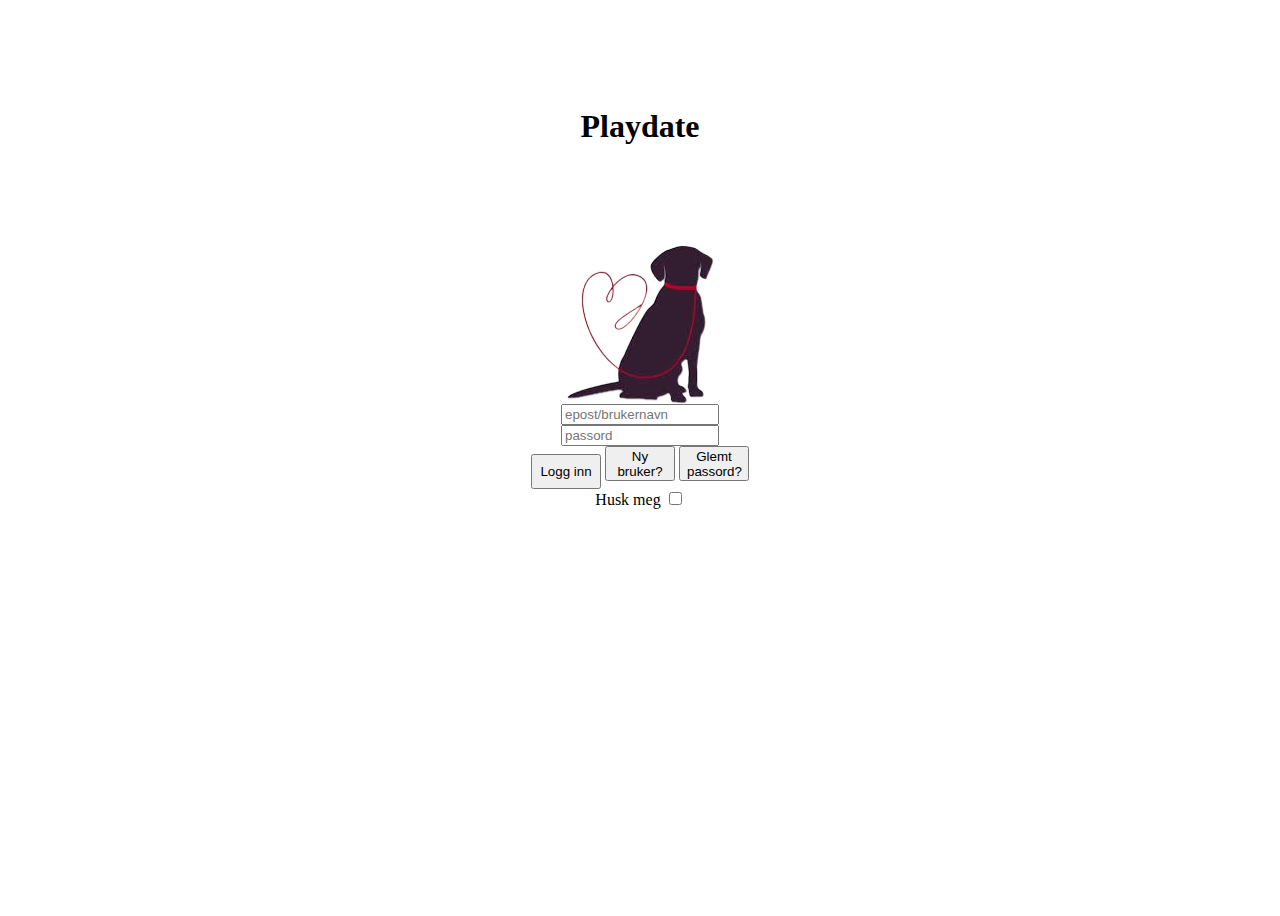
==== index.html @ 231b18ea "Onclick Funsjoner" ====
<!DOCTYPE html>
<html lang="en">

<head>
    <meta charset="UTF-8">
    <meta name="viewport" content="width=device-width, initial-scale=1.0">
    <title>Playdate</title>
</head>
<!----------------- Modell ----------------------------------------------------------------------------------------------------------------------------->
<script src="Script/module.js"></script>

<!----------------Mainpage ----------------------------------------------------------------------------------------------------------------------------->
<script src="Script/mainpage/mainPageView.js"></script>
<script src="Script/mainpage/mainPageController.js"></script>
<link rel="stylesheet" href="css/main-page.css">

<!---------------- Login ------------------------------------------------------------------------------------------------------------------------------->
<script src="Script/login/loginView.js"></script>
<script src="Script/login/loginController.js"></script>
<link rel="stylesheet" href="css/login.css">

<!--------------- Create user -------------------------------------------------------------------------------------------------------------------------->
<script src="Script/createuser/createUserView.js"></script>
<script src="Script/createuser/createUserController.js"></script>
<link rel="stylesheet" href="css/create-user.css">

<!--------------- Create pet --------------------------------------------------------------------------------------------------------------------------->
<script src="Script/createpet/createPetView.js"></script>
<script src="Script/createpet/createPetController.js"></script>
<link rel="stylesheet" href="css/create-pet.css">

<!--------------- Edit user ---------------------------------------------------------------------------------------------------------------------------->
<script src="Script/edituser/editUserView.js"></script>
<script src="Script/edituser/editUserController.js"></script>
<link rel="stylesheet" href="css/edit-user.css">

<!--------------- Chat page ---------------------------------------------------------------------------------------------------------------------------->
<script src="Script/chat/chatView.js"></script>
<link rel="stylesheet" href="css/chatpage.css">

<!--------------- Feedback page ------------------------------------------------------------------------------------------------------------------------->
<script src="Script/feedback/feedbackView.js"></script>
<script src="Script/feedback/feedbackController.js"></script>
<link rel="stylesheet" href="fontawesome/css/all.css">
<link rel="stylesheet" href="/css/feedback-page.css">

<!------------- Forgot Password page -------------------------------------------------------------------------------------------------------------------->
<script src="Script/forgottenpassword/forgotPasswordView.js"></script>
<script src="Script/forgottenpassword/forgotPasswordController.js"></script>
<link rel="stylesheet" href="css/forgot-password.css">

<body>
    <div id="app"></div>
</body>
<script>
    updateViewLogin();
    function updateView(pageFunction) {
        console.log(pageFunction);
        eval(pageFunction + '()');
    };
</script>

</html>
---- css/main-page.css ----
#page {
    display: grid;
    width: 100%;
    height: 100%;
    grid-template-areas: 
        "head head"
        "nav main"
        "nav main"
        ;
    grid-template-rows: 100px 1fr 30px;
    grid-template-columns: 150px 1fr;
}

#page > header {
    grid-area: head;
    display: flex;
    justify-content: space-between;
    background-color: white;
    border-bottom: solid 1px black;
}

/* User profile styles */
#user-profile {
    display: flex;
    align-items: center;
    cursor: pointer;
}

.user-profile-dropdown {
    display: none;
    position: absolute;
    background-color: darkgrey;
    color: white;
    padding: 10px;
    right: 5px;
    width: 150px;
    text-decoration: none;
}

.user-profile-dropdown div {
    margin-bottom: 10px;
    cursor: pointer;
}

/* Settings dropdown */
.settings-dropdown {
    display: none;
    padding-left: 20px;
    margin-top: 10px;
    color: black;
}

.show-hide-dropdown {
    display: block;
}

#user-profile-dropdown a {
    color: white;
    text-decoration: none;
}

#settings-dropdown a {
    color: black;
    text-decoration: none;
}



#page > nav {
    grid-area: nav;
    height: 100%;
    background-color: whitesmoke;
}
#page > main {
    grid: main;
    height: 100%;
    background-color: white;
}
#petcategories {
    height: 170px;
    display: flex;
    justify-content: center;
    border-bottom: solid 1px black;
    border-right: solid 1px black;
    border-left: solid 1px black;
    font-size: xx-large;
    cursor: pointer;
}
#main-Logo {
    height: 100px;
}
#users{
    display: grid;
    grid-template-columns: 550px 550px 550px;
}
#fakeusers {
    height: 450px;
    width: 350px;
    margin: 4%;
    display: flex;
    flex-direction: column;
    align-items: center;
    border-radius: 2%;
    box-shadow: 1px -1px 40px 5px rgba(0,0,0,0.13);
    -webkit-box-shadow: 1px -1px 40px 5px rgba(0,0,0,0.13);
    -moz-box-shadow: 1px -1px 40px 5px rgba(0,0,0,0.13);
    background-color: whitesmoke;
    font-size: large;
    margin-left: 20%;
    margin-top: 15%;
}
#profile-picture {
    height: 100px;
}
#petprofile-picture {
    height: 200px;
    margin: 3%;
    border-radius: 5%;
}
#owner-profilepicture {
    height: 75px;
    width: 75px;
    border-radius: 50%;
}
#owner{
    position: relative;
    left: -130px;
    top: -16px;
}
#chatbutton {
    position: relative;
    top: -70px;
}
hr {
    width: 200px;
}
#users a {
    text-decoration: none;
    color: black;
}
---- css/login.css ----
#loginBody {
    display: flex;
    height: 100vh;
    justify-content: center;
}

.create-pet-frame {
    box-shadow: 1px -1px 40px 5px rgba(0, 0, 0, 0.33);
    -webkit-box-shadow: 1px -1px 40px 5px rgba(0, 0, 0, 0.33);
    -moz-box-shadow: 1px -1px 40px 5px rgba(0, 0, 0, 0.33);
    padding: 20px 20px 30px 20px;
    margin-top: 100px;
    width: 700px;
    display: flex;
    flex-direction: column;
    align-items: center;
    border-radius: 1%;
}

#loginPage {
    display: flex;
    align-items: center;
    justify-content: center;
    flex-direction: column;
    width: 300px;
    height: 500px;
}
#heading {
    text-align: center;
    justify-content: center;
    height: 100px;
    width: 500px;
    margin: 100px;
}
#inputDiv {
    width: 200;
    height: 35px;
}
#button {
    width: 70px;
    height: 35px;

}
#buttons {
position: relative;
}
---- css/create-user.css ----
#createUserBody{
    display: flex;
    justify-content: center;
    
}
#backbox {
    margin-top: 2%;
    border-radius: 2%;
    height: 850px;
    width: 600px;
    display: flex;
    flex-direction: column;
    align-items: center;
    box-shadow: 1px -1px 40px 5px rgba(0,0,0,0.33);
    -webkit-box-shadow: 1px -1px 40px 5px rgba(0,0,0,0.33);
    -moz-box-shadow: 1px -1px 40px 5px rgba(0,0,0,0.33);
    background-color: whitesmoke;
}
#profilepic {
    height: 250px;
    margin: 1%;
}
#userData {
    display: flex;
    flex-direction: column;
    align-items: center;
    margin: 5px;
}


input[type="text"], input [type="date"], input[type="password"]{
    height: 20px;
    width: 200px;
    
}
#logo {
    height: 100px;
    width: 100px;
}
hr {
    width: 250px;
    color: black;
}
.Topline {
    display: flex;
    flex-direction: row;
}
#backbutton {
    height: 20px;
    
}
a {
    color: inherit;
    text-decoration: none;
    cursor: pointer;
}
button {
    cursor: pointer;
}
---- css/create-pet.css ----
#create-pet-background {
    height: 100vh;
    display: flex;
    justify-content: center;
    align-items: center;
}

.create-pet-frame {
    box-shadow: 1px -1px 40px 5px rgba(0, 0, 0, 0.33);
    -webkit-box-shadow: 1px -1px 40px 5px rgba(0, 0, 0, 0.33);
    -moz-box-shadow: 1px -1px 40px 5px rgba(0, 0, 0, 0.33);
    padding: 20px 20px 30px 20px;
    margin-top: -20px;
    width: 700px;
    display: flex;
    flex-direction: column;
    align-items: center;
    border-radius: 1%;
}

.upload-image-btn {
    height: 35px;
    cursor: pointer;
}

.pet-input {
    width: 200px;
    border: none;
    margin-top: 10px;
}

.pet-input:focus {
    outline: none;
}

hr {
    width: 200px;
}

/* create-pet-bottom-box styles */
.create-pet-bottom-box {
    display: flex;
    justify-content: space-between;
    align-items: flex-end;
    width: 100%;
}


.pet-button {
    height: 35px;
    cursor: pointer;
}

.main-page-link {
    text-decoration: none;
    color: black;
}

.pet-logo {
    height: 100px;
    width: 100px;
    text-align: end;
}
---- css/edit-user.css ----
#editpage {
    height: 650px;
    width: 800px;
    border-radius: 0.5%;
    display: flex;
    flex-direction: row;
    justify-content: center;
    box-shadow: 1px -1px 40px 5px rgba(0,0,0,0.13);
    -webkit-box-shadow: 1px -1px 40px 5px rgba(0,0,0,0.13);
    -moz-box-shadow: 1px -1px 40px 5px rgba(0,0,0,0.13);
}
#user {
    display: flex;
    align-items: center;
    flex-direction: column;
    height: 600px;
    width: 600px;

}
#pet {
    display: flex;
    align-items: center;
    flex-direction: column;
    height: 600px;
    width: 600px;
}
#userpic {
    height: 300px;
    width: 300px;
    border-radius: 2%;
    position: relative;
   
}
#petpic {
    height: 300px;
    width: 250px;
    border-radius: 2%;  
    position: relative; 
    
}

#backbutton {
    display: flex;
    justify-content: center;
    margin-top: 2%;
}
#editbuttons{
    display: flex;
    justify-content: center;
    margin-top: 2%;
}
input[type="text"], input[type="number"]{
    height: 15px;
    width: 150px;
}

#changeimg {
 margin-bottom: 5%;
}
#changepetimg{
    margin-bottom: 5%;
}
#edituser {
    display: flex;
    flex-direction: column;
    font-size: x-large;
}
#editpet {
    display: flex;
    flex-direction: column;
    font-size: x-large;
}
a {
    text-decoration: none;
    color: black;
}
#userinput {
    height: 500px;
}
hr {
    width: 175px;
}
#mainline {
    width: 300px;
}
#savechanges {
    margin-right: 1500px;
}
#addanimal {
    margin-left: 10px;
}
#box {
    display: flex;
    justify-content: center;
}
---- css/chatpage.css ----
#sendMessage {
    position: fixed;
    bottom: 0;
    left: 0;
    width: 100%;
    /* Additional styles for your sendMessage div go here */
    text-align: center; /* Center align the content horizontally */
    margin: 20px; /* Add some margin for spacing */
}

#chatinput {
    padding: 10px;
    width: 70%; /* Adjust the width as needed */
    border: 1px solid #ccc; /* Add a border for input */
    border-radius: 5px; /* Add rounded corners */
}

#sendButton {
    padding: 10px 20px;
    background-color: #3498db; /* Button background color */
    color: #fff; /* Button text color */
    border: none;
    border-radius: 5px; /* Add rounded corners */
    cursor: pointer;
    margin-left: 10px; /* Add some spacing between input and button */
}
#userchats {
    display: flex;
    flex-direction: column;
    align-items: flex-;
    padding: 10px;
    border-radius: 5px;
    margin: ; /* Add margin for spacing */
}

.user-chat {
    padding: 10px;
    border: 1px solid #ccc;
    text-align: center;
    width: 200px;
    height: 100px;
    background-color: #f5f5f5;
}
#messageFrame {
    color: white;
    background-color: rgb(10, 74, 193);
    border-radius: 1px;
    padding: 10px;
    border-radius: 10px;
    display: inline-block;
    position: fixed;
    bottom: 90px;
    right: 0;
    margin: 10px;
}
---- css/feedback-page.css ----
.feedbackBody {
    margin: 0;
    box-sizing: border-box;
    display: flex;
    height: 100vh;
    justify-content: center;
}

/* Box styles */
.box {
    width: 500px;
}

/* Header styles */
.feedback-header {
    margin: 40px 0 0 25px;
}

.feedback-header .logo {
    width: 60px;
    height: 60px;
}

/* Main styles */
.feedback-main {
    display: flex;
    flex-direction: column;
    align-items: center;
}

.feedback-main input {
    width: 200px;
    margin-bottom: 10px;
    padding: 2.5px 0 2.5px 0;
}

.feedback-main textarea {
    margin-top: 20px;
    width: 300px;
    margin-bottom: 20px;
}

.feedback-main button {
    width: 120px;
    border: none;
    padding: 12px 0 12px 0;
    border-radius: 7px;
    cursor: pointer;
}

/* Footer styles */
.feedback-footer {
    margin-left: 25px;
}

.feedback-footer .back-btn {
    text-decoration: none;
    color: black;
}
---- css/forgot-password.css ----
#forgotPasswordBody {
    display: flex;
    justify-content: center;
    align-items: center;
    height: 100vh;
    margin: 0;
}

#displaybox {
    height: 600px;
    width: 550px;
    background-color: rgb(202, 198, 198);
    position: relative;
}

#header {
    height: 50px;
    width: 300px;
    color: black;
    display: flex;
    justify-content: center;
    position: absolute;
    z-index: 1;
    left: 50%;
    transform: translate(-50%);
    top: 0;
    font-size: 45px;
    margin: 20px;
}

#text-box {
    height: 50px;
    width: 350px;
    display: flex;
    justify-content: center;
    position: absolute;
    z-index: 1;
    left: 50%;
    top: 20%;
    transform: translate(-50%, -20%);
    font-size: 20px;

}
#email {
    width: 150px;
    top: 35%;
    left: 50%;
    transform: translate(-50%, -50%);
    position: absolute;
    z-index: 1;
    font-size: 15px;
}
#bilde {
    bottom: 0;
    position: absolute;
    z-index: 1;
    top: 70%;
    left: 50%;
    transform: translate(-50%, -50%);

}
#return {
    position: absolute;
    bottom: 0;
    left: 0;
    margin: 10px;
}
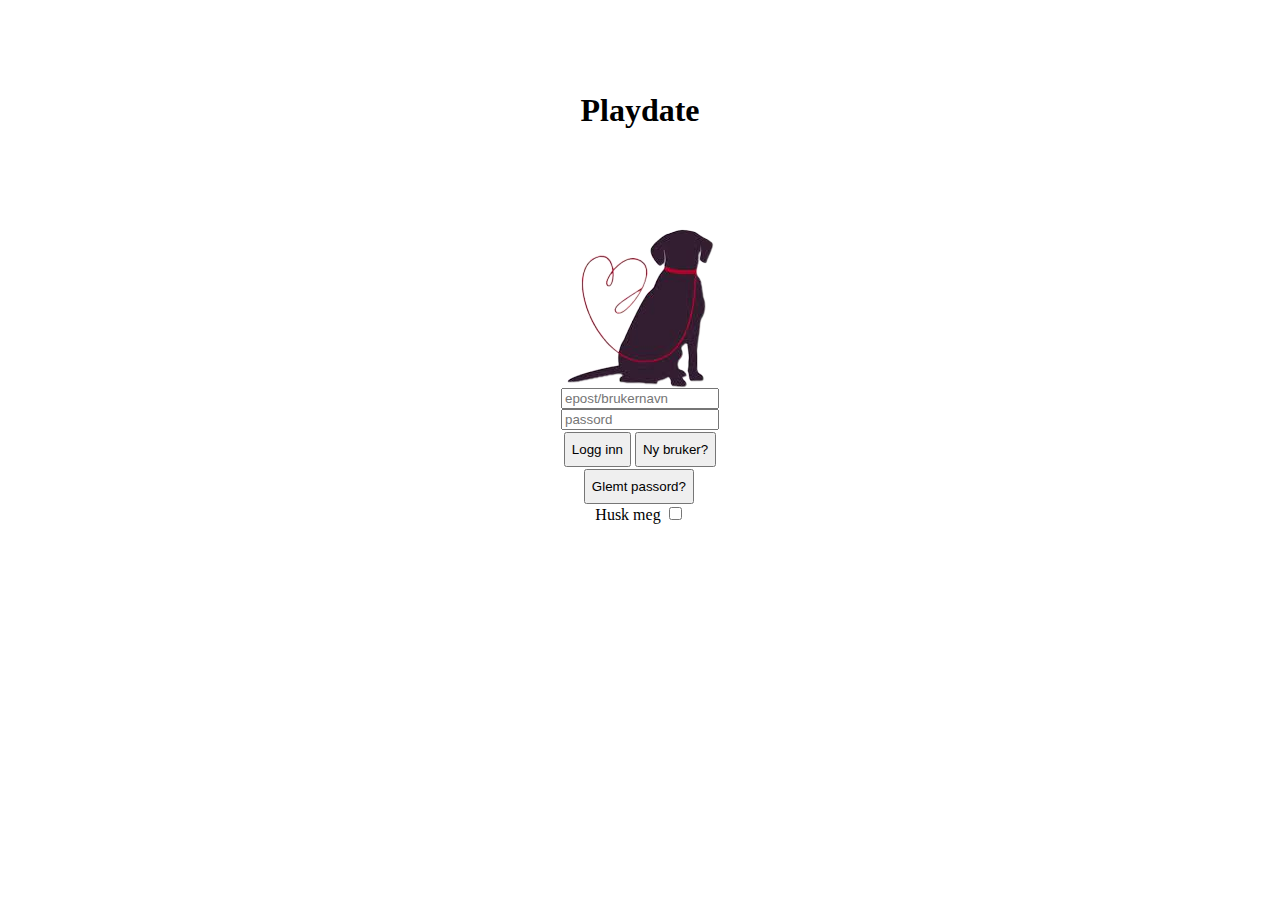
==== commit abfaf5ae: "Chat somewhat works" ====
--- a/index.html
+++ b/index.html
@@ -36,6 +36,7 @@
 
 <!--------------- Chat page ---------------------------------------------------------------------------------------------------------------------------->
 <script src="Script/chat/chatView.js"></script>
+<script src="Script/chat/chatController.js"></script>
 <link rel="stylesheet" href="css/chatpage.css">
 
 <!--------------- Feedback page ------------------------------------------------------------------------------------------------------------------------->
@@ -55,7 +56,6 @@
 <script>
     updateViewLogin();
     function updateView(pageFunction) {
-        console.log(pageFunction);
         eval(pageFunction + '()');
     };
 </script>
--- a/css/main-page.css
+++ b/css/main-page.css
@@ -94,7 +94,7 @@
     grid-template-columns: 550px 550px 550px;
 }
 #fakeusers {
-    height: 450px;
+    height: 500px;
     width: 350px;
     margin: 4%;
     display: flex;
@@ -113,7 +113,8 @@
     height: 100px;
 }
 #petprofile-picture {
-    height: 200px;
+    height: 250px;
+    width: 200px;
     margin: 3%;
     border-radius: 5%;
 }
--- a/css/login.css
+++ b/css/login.css
@@ -2,12 +2,10 @@
     display: flex;
     height: 100vh;
     justify-content: center;
+
 }
 
 .create-pet-frame {
-    box-shadow: 1px -1px 40px 5px rgba(0, 0, 0, 0.33);
-    -webkit-box-shadow: 1px -1px 40px 5px rgba(0, 0, 0, 0.33);
-    -moz-box-shadow: 1px -1px 40px 5px rgba(0, 0, 0, 0.33);
     padding: 20px 20px 30px 20px;
     margin-top: 100px;
     width: 700px;
@@ -25,6 +23,7 @@
     width: 300px;
     height: 500px;
 }
+
 #heading {
     text-align: center;
     justify-content: center;
@@ -32,15 +31,21 @@
     width: 500px;
     margin: 100px;
 }
+
 #inputDiv {
     width: 200;
     height: 35px;
 }
-#button {
-    width: 70px;
+
+.loginButtons {
+    position: relative;
     height: 35px;
+    margin-top: 2px;
+}
 
-}
-#buttons {
-position: relative;
+.loginButtonForgotPass {
+    position: relative;
+    height: 35px;
+    margin-left: 20px;
+    margin-top: 2px;
 }--- a/css/create-user.css
+++ b/css/create-user.css
@@ -18,6 +18,7 @@
 }
 #profilepic {
     height: 250px;
+    width: 212px;
     margin: 1%;
 }
 #userData {
@@ -56,4 +57,9 @@
 }
 button {
     cursor: pointer;
+}
+
+input[type="file"] {
+    height: 24px;
+    width: 150px;
 }--- a/css/edit-user.css
+++ b/css/edit-user.css
@@ -1,4 +1,3 @@
-
 #editpage {
     height: 650px;
     width: 800px;
@@ -6,10 +5,11 @@
     display: flex;
     flex-direction: row;
     justify-content: center;
-    box-shadow: 1px -1px 40px 5px rgba(0,0,0,0.13);
-    -webkit-box-shadow: 1px -1px 40px 5px rgba(0,0,0,0.13);
-    -moz-box-shadow: 1px -1px 40px 5px rgba(0,0,0,0.13);
+    box-shadow: 1px -1px 40px 5px rgba(0, 0, 0, 0.13);
+    -webkit-box-shadow: 1px -1px 40px 5px rgba(0, 0, 0, 0.13);
+    -moz-box-shadow: 1px -1px 40px 5px rgba(0, 0, 0, 0.13);
 }
+
 #user {
     display: flex;
     align-items: center;
@@ -18,6 +18,7 @@
     width: 600px;
 
 }
+
 #pet {
     display: flex;
     align-items: center;
@@ -25,72 +26,94 @@
     height: 600px;
     width: 600px;
 }
+
 #userpic {
     height: 300px;
     width: 300px;
     border-radius: 2%;
     position: relative;
-   
+
 }
+
 #petpic {
     height: 300px;
     width: 250px;
-    border-radius: 2%;  
-    position: relative; 
-    
+    border-radius: 2%;
+    position: relative;
+
 }
 
-#backbutton {
-    display: flex;
-    justify-content: center;
-    margin-top: 2%;
-}
-#editbuttons{
-    display: flex;
-    justify-content: center;
-    margin-top: 2%;
-}
-input[type="text"], input[type="number"]{
+input[type="text"],
+input[type="number"] {
     height: 15px;
     width: 150px;
 }
 
 #changeimg {
- margin-bottom: 5%;
-}
-#changepetimg{
     margin-bottom: 5%;
 }
+
+#changepetimg {
+    margin-bottom: 5%;
+}
+
 #edituser {
     display: flex;
     flex-direction: column;
     font-size: x-large;
 }
+
 #editpet {
     display: flex;
     flex-direction: column;
     font-size: x-large;
 }
+
 a {
     text-decoration: none;
     color: black;
 }
+
 #userinput {
     height: 500px;
 }
+
 hr {
     width: 175px;
 }
+
 #mainline {
     width: 300px;
 }
-#savechanges {
-    margin-right: 1500px;
-}
-#addanimal {
-    margin-left: 10px;
-}
+
 #box {
     display: flex;
     justify-content: center;
+}
+
+.arrow {
+    border: solid;
+    border-width: 0 3px 3px 0;
+    display: inline-block;
+    padding: 3px;
+}
+
+.left {
+    transform: rotate(135deg);
+    -webkit-transform: rotate(135deg);
+}
+
+.editUserHeightBtn{
+    height: 35px;
+}
+
+.saveChangesAndAddAnimals {
+    margin-top: 1%;
+    text-align: center;
+    height: 35px;
+}
+
+.back-button {
+    margin-top: 1%;
+    text-align: center;
 }--- a/css/chatpage.css
+++ b/css/chatpage.css
@@ -37,8 +37,8 @@
     padding: 10px;
     border: 1px solid #ccc;
     text-align: center;
-    width: 200px;
-    height: 100px;
+    width: 250px;
+    height: 300px;
     background-color: #f5f5f5;
 }
 #messageFrame {
@@ -53,3 +53,18 @@
     right: 0;
     margin: 10px;
 }
+
+#chatbox {
+    display: flex;
+    flex-direction: row;
+    border: 1px solid black;
+}
+#chatoutput {
+    display: flex;
+    flex-direction: column;
+    width: 100%;
+}
+#botreply {
+    background-color: lightblue;
+    color: black;
+}--- a/css/feedback-page.css
+++ b/css/feedback-page.css
@@ -19,6 +19,7 @@
 .feedback-header .logo {
     width: 60px;
     height: 60px;
+    margin: 40px 0 0 25px;
 }
 
 /* Main styles */
@@ -56,4 +57,32 @@
 .feedback-footer .back-btn {
     text-decoration: none;
     color: black;
+}
+
+.feedbackInput {
+    width: 200px;
+    margin-bottom: 10px;
+    padding: 2.5px 0 2.5px 0;
+}
+
+.feedbackTextBox {
+    margin-top: 20px;
+    width: 300px;
+    margin-bottom: 20px;
+}
+
+.feedbackBackBtn {
+    text-decoration: none;
+}
+
+.arrow {
+    border: solid;
+    border-width: 0 3px 3px 0;
+    display: inline-block;
+    padding: 3px;
+}
+
+.left {
+    transform: rotate(135deg);
+    -webkit-transform: rotate(135deg);
 }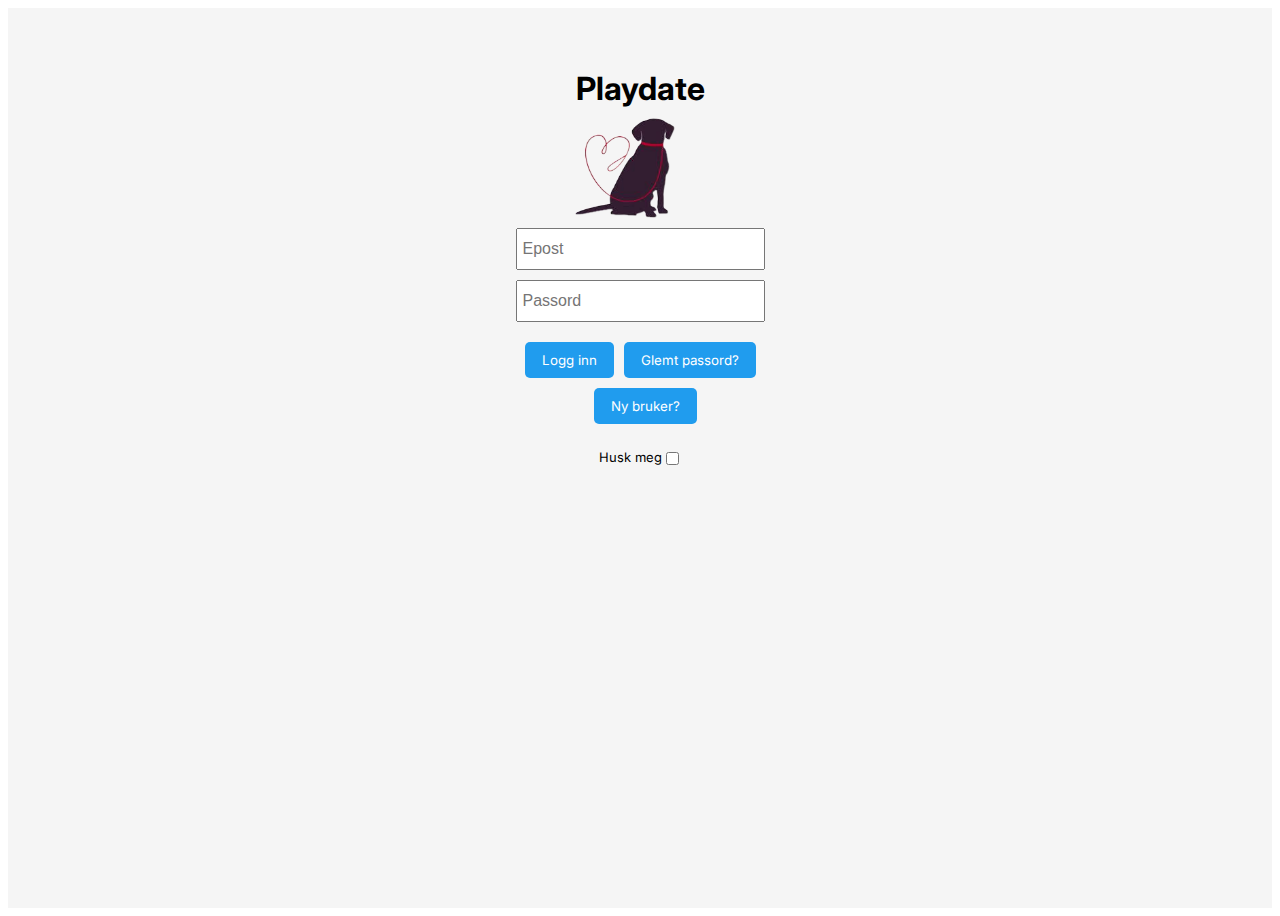
==== commit 5e3f350a: "Legg til link til Inter" ====
--- a/index.html
+++ b/index.html
@@ -50,6 +50,9 @@
 <script src="Script/forgottenpassword/forgotPasswordController.js"></script>
 <link rel="stylesheet" href="css/forgot-password.css">
 
+<!------------------- Inter ----------------------------------------------------------------------------------------------------------------------------->
+<link href="https://fonts.googleapis.com/css?family=Inter" rel="stylesheet" />
+
 <body>
     <div id="app"></div>
 </body>
@@ -60,4 +63,4 @@
     };
 </script>
 
-</html>+</html>
--- a/css/login.css
+++ b/css/login.css
@@ -2,7 +2,8 @@
     display: flex;
     height: 100vh;
     justify-content: center;
-
+    background-color: hsl(0, 0%, 96%);
+    font-family: 'Inter';
 }
 
 .create-pet-frame {
@@ -27,25 +28,57 @@
 #heading {
     text-align: center;
     justify-content: center;
+    width: 500px;
+    margin-bottom: 10px;
+}
+
+.logo {
+    width: 100px;
     height: 100px;
-    width: 500px;
-    margin: 100px;
+    margin-right: 30px;
 }
 
 #inputDiv {
-    width: 200;
-    height: 35px;
+    width: 240px;
+    height: 10px;
+    margin-top: 10px;
+    font-size: 16px;
+    padding: 14px 0 14px 5px;
 }
 
-.loginButtons {
-    position: relative;
-    height: 35px;
-    margin-top: 2px;
+#inputDiv:focus {
+    outline: none;
 }
 
-.loginButtonForgotPass {
-    position: relative;
-    height: 35px;
-    margin-left: 20px;
-    margin-top: 2px;
-}+.loginButtonsBox {
+    display: flex;
+}
+
+.loginBtn, .newUserBtn, .loginButtonForgotPass {
+    margin-top: 20px;
+    padding: 10px 17px;
+    border: none;
+    border-radius: 5px;
+    color: white;
+    background-color: hsl(204, 86%, 53%);
+    font-family: 'Inter';
+}
+
+.loginBtn {
+    margin-right: 10px;
+}
+
+.newUserBtn {
+    margin-left: 10px;
+    margin-top: 10px;
+}
+
+.forgot-password-box {
+    text-align: center;
+}
+
+.remember-me-box {
+    margin-top: 25px;
+    font-size: 13px;
+    display: flex;
+}
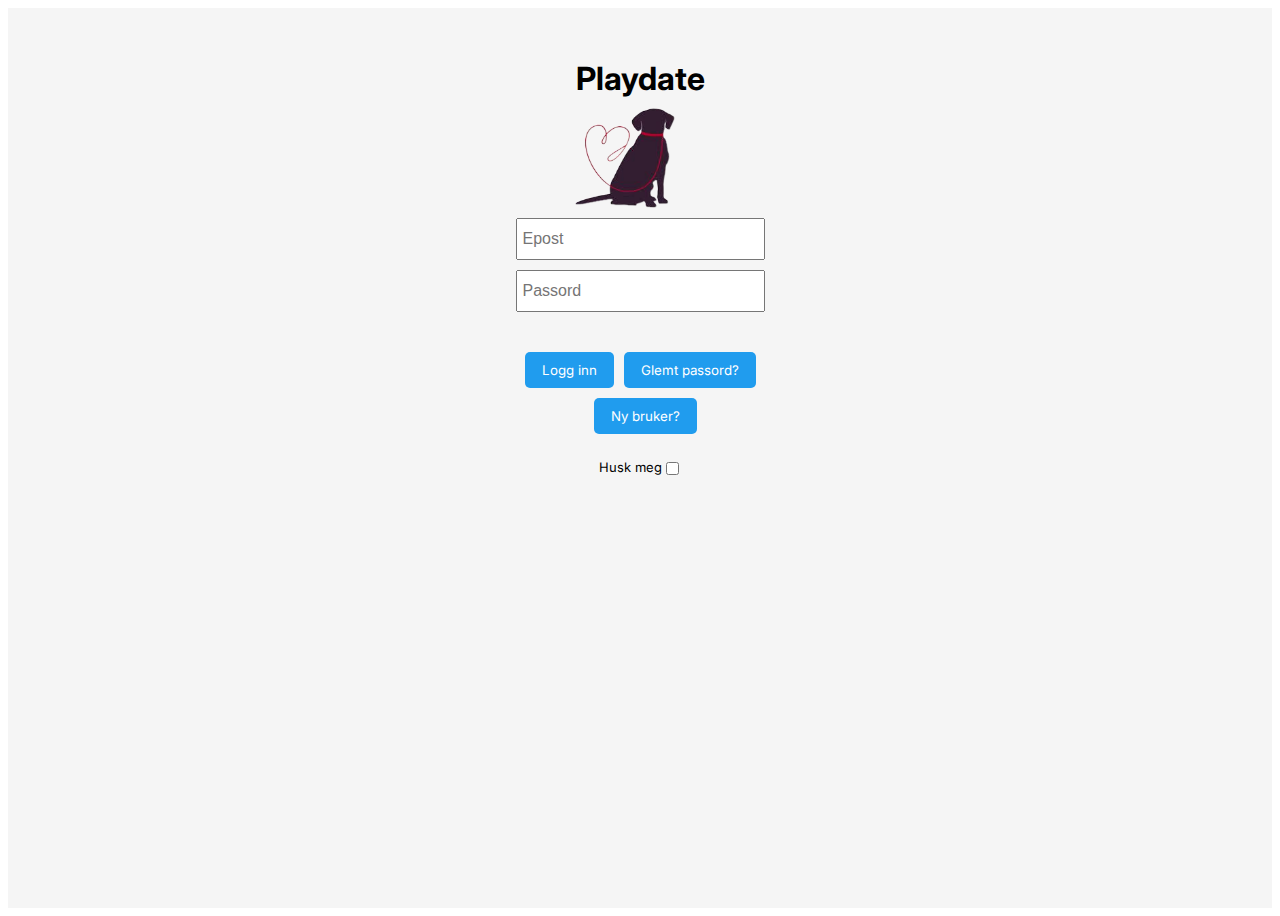
==== commit 01470a7c: "possible fix to forgotten password css" ====
--- a/index.html
+++ b/index.html
@@ -43,7 +43,7 @@
 <script src="Script/feedback/feedbackView.js"></script>
 <script src="Script/feedback/feedbackController.js"></script>
 <link rel="stylesheet" href="fontawesome/css/all.css">
-<link rel="stylesheet" href="/css/feedback-page.css">
+<link rel="stylesheet" href="css/feedback-page.css">
 
 <!------------- Forgot Password page -------------------------------------------------------------------------------------------------------------------->
 <script src="Script/forgottenpassword/forgotPasswordView.js"></script>
--- a/css/main-page.css
+++ b/css/main-page.css
@@ -111,6 +111,7 @@
 }
 #profile-picture {
     height: 100px;
+    border-radius: 5%;
 }
 #petprofile-picture {
     height: 250px;
--- a/css/chatpage.css
+++ b/css/chatpage.css
@@ -15,7 +15,7 @@
     border-radius: 5px; /* Add rounded corners */
 }
 
-#sendButton {
+#sendButton, #backButton {
     padding: 10px 20px;
     background-color: #3498db; /* Button background color */
     color: #fff; /* Button text color */
@@ -67,4 +67,8 @@
 #botreply {
     background-color: lightblue;
     color: black;
+}
+
+#loginErrorMessage {
+    color: red;
 }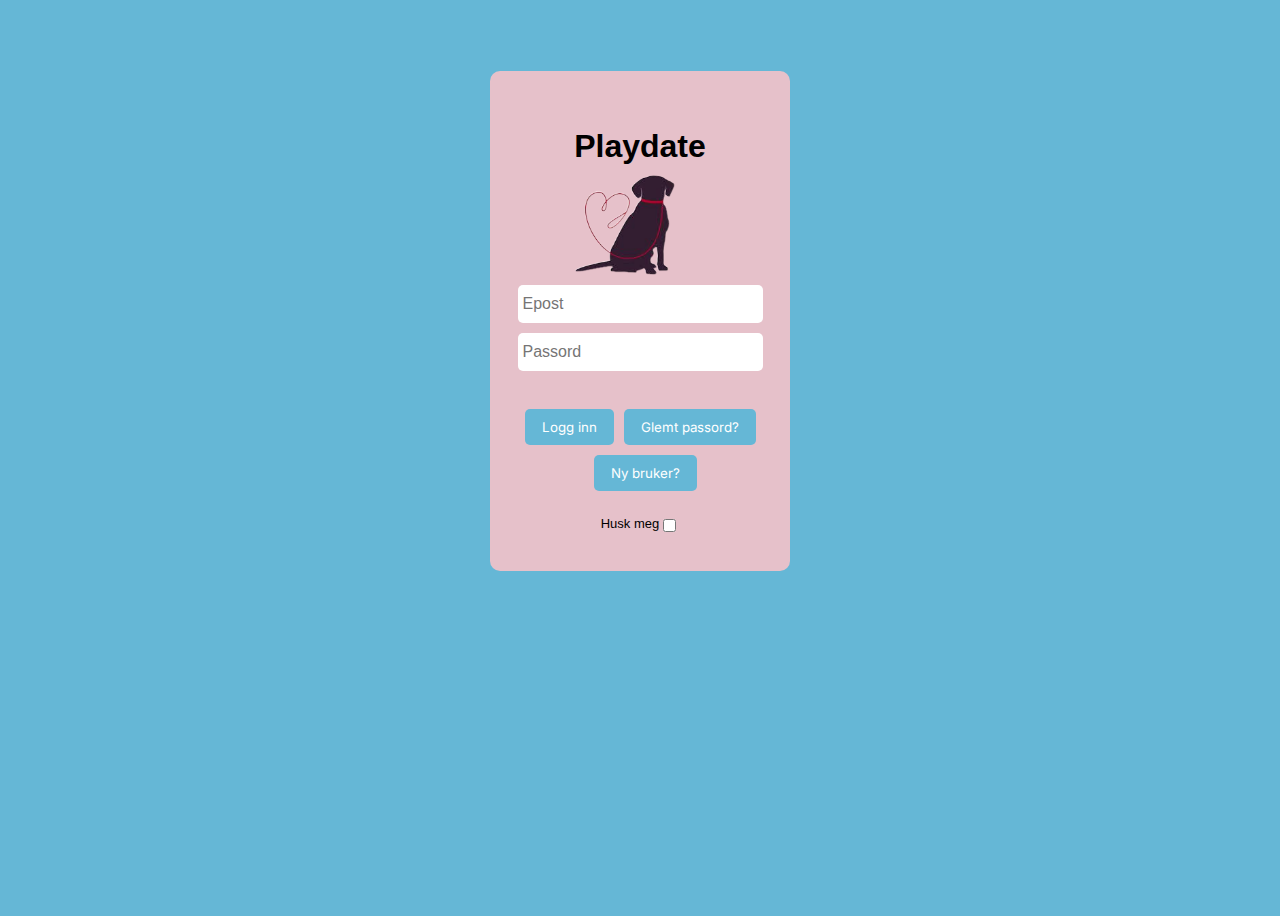
==== commit ce3e0e30: "Fiksing av CSS på Login å Main Page" ====
--- a/index.html
+++ b/index.html
@@ -53,12 +53,13 @@
 <!------------------- Inter ----------------------------------------------------------------------------------------------------------------------------->
 <link href="https://fonts.googleapis.com/css?family=Inter" rel="stylesheet" />
 
-<body>
+<body id="mainBody">
     <div id="app"></div>
 </body>
 <script>
     updateViewLogin();
     function updateView(pageFunction) {
+        console.log(model.app.currentUser);
         eval(pageFunction + '()');
     };
 </script>
--- a/css/main-page.css
+++ b/css/main-page.css
@@ -1,142 +1,341 @@
-#page {
-    display: grid;
-    width: 100%;
-    height: 100%;
-    grid-template-areas: 
-        "head head"
-        "nav main"
-        "nav main"
+/* Blå #65B7D6;, Rosa #e6c1ca;*/
+@media only screen and (min-width: 768px) and (max-width: 2560px) {
+    #page {
+        display: grid;
+        width: 100%;
+        height: 100%;
+        grid-template-areas:
+            "head head"
+            "nav main"
+            "nav main"
         ;
-    grid-template-rows: 100px 1fr 30px;
-    grid-template-columns: 150px 1fr;
+        grid-template-rows: 8% 1fr 2.56%;
+        grid-template-columns: 10% 90%;
+        background-color: #65B7D6;
+    }
+
+    #page>header {
+        grid-area: head;
+        display: flex;
+        justify-content: space-between;
+        background-color: white;
+        border-bottom: solid 1px black;
+        background-color: #65B7D6;
+    }
+
+    /* User profile styles */
+    #user-profile {
+        display: flex;
+        align-items: center;
+        cursor: pointer;
+        height: 100%;
+    }
+
+    #profile-picture-box {
+        height: 100%;
+    }
+
+    .user-profile-dropdown {
+        display: none;
+        position: absolute;
+        background-color: hsl(171, 100%, 41%);
+        color: white;
+        padding: 10px;
+        right: 5px;
+        width: 150px;
+        text-decoration: none;
+    }
+
+    .user-profile-dropdown div {
+        margin-bottom: 10px;
+        cursor: pointer;
+    }
+
+    /* Settings dropdown */
+    .settings-dropdown {
+        display: none;
+        padding-left: 20px;
+        margin-top: 10px;
+        color: white;
+    }
+
+    .show-hide-dropdown {
+        display: block;
+    }
+
+    #user-profile-dropdown a {
+        color: white;
+        text-decoration: none;
+    }
+
+    #settings-dropdown a {
+        color: white;
+        text-decoration: none;
+    }
+
+    #page>nav {
+        grid-area: nav;
+        height: 100%;
+
+    }
+
+    #page>main {
+        grid: main;
+        height: 100%;
+        background-color: #65B7D6;
+    }
+
+    #petcategories {
+        height: 13.6%;
+        display: flex;
+        justify-content: center;
+        align-items: center;
+        border-bottom: solid 1px black;
+        border-right: solid 1px black;
+        border-left: solid 1px black;
+        font-size: xx-large;
+        background-color: #e2bec7;
+        color: rgb(0, 0, 0);
+        cursor: pointer;
+    }
+
+    #main-Logo {
+        height: 100%;
+    }
+
+    #users {
+        display: grid;
+        grid-template-columns: 33.3% 33.3% 33.3%;
+    }
+
+    #fakeusers {
+        height: 80%;
+        width: 65%;
+        margin: 4%;
+        display: flex;
+        flex-direction: column;
+        align-items: center;
+        border-radius: 2%;
+        box-shadow: 1px -1px 40px 5px rgba(0, 0, 0, 0.30);
+        -webkit-box-shadow: 1px -1px 40px 5px rgba(0, 0, 0, 0.30);
+        -moz-box-shadow: 1px -1px 40px 5px rgba(0, 0, 0, 0.30);
+        background-color: #e6c1ca;
+        font-size: large;
+        margin-left: 20%;
+        margin-top: 7%;
+        margin-bottom: 0;
+        padding-bottom: 5%;
+    }
+
+    #fakeusers:nth-last-child(-n+3) {
+        margin-top: 0;
+        padding-bottom: 8%;
+    }
+
+    #profile-picture {
+        height: 5vw;
+        border-radius: 100%;
+    }
+
+    #petprofile-picture {
+        height: 13vw;
+        width: 10vw;
+        margin-top: 8%;
+        border-radius: 8px;
+    }
+
+    #owner-profilepicture {
+        height: 4vw;
+        width: 4.2vw;
+        border-radius: 50%;
+    }
+
+    #owner {
+        position: relative;
+        left: -35%;
+        top: -1%;
+    }
+
+    #chatbutton {
+        position: relative;
+        top: -11%;
+    }
+
+    hr {
+        width: 20%;
+    }
+
+    #users a {
+        text-decoration: none;
+        color: black;
+    }
+
 }
 
-#page > header {
-    grid-area: head;
-    display: flex;
-    justify-content: space-between;
-    background-color: white;
-    border-bottom: solid 1px black;
-}
-
-/* User profile styles */
-#user-profile {
-    display: flex;
-    align-items: center;
-    cursor: pointer;
-}
-
-.user-profile-dropdown {
-    display: none;
-    position: absolute;
-    background-color: darkgrey;
-    color: white;
-    padding: 10px;
-    right: 5px;
-    width: 150px;
-    text-decoration: none;
-}
-
-.user-profile-dropdown div {
-    margin-bottom: 10px;
-    cursor: pointer;
-}
-
-/* Settings dropdown */
-.settings-dropdown {
-    display: none;
-    padding-left: 20px;
-    margin-top: 10px;
-    color: black;
-}
-
-.show-hide-dropdown {
-    display: block;
-}
-
-#user-profile-dropdown a {
-    color: white;
-    text-decoration: none;
-}
-
-#settings-dropdown a {
-    color: black;
-    text-decoration: none;
-}
-
-
-
-#page > nav {
-    grid-area: nav;
-    height: 100%;
-    background-color: whitesmoke;
-}
-#page > main {
-    grid: main;
-    height: 100%;
-    background-color: white;
-}
-#petcategories {
-    height: 170px;
-    display: flex;
-    justify-content: center;
-    border-bottom: solid 1px black;
-    border-right: solid 1px black;
-    border-left: solid 1px black;
-    font-size: xx-large;
-    cursor: pointer;
-}
-#main-Logo {
-    height: 100px;
-}
-#users{
-    display: grid;
-    grid-template-columns: 550px 550px 550px;
-}
-#fakeusers {
-    height: 500px;
-    width: 350px;
-    margin: 4%;
-    display: flex;
-    flex-direction: column;
-    align-items: center;
-    border-radius: 2%;
-    box-shadow: 1px -1px 40px 5px rgba(0,0,0,0.13);
-    -webkit-box-shadow: 1px -1px 40px 5px rgba(0,0,0,0.13);
-    -moz-box-shadow: 1px -1px 40px 5px rgba(0,0,0,0.13);
-    background-color: whitesmoke;
-    font-size: large;
-    margin-left: 20%;
-    margin-top: 15%;
-}
-#profile-picture {
-    height: 100px;
-    border-radius: 5%;
-}
-#petprofile-picture {
-    height: 250px;
-    width: 200px;
-    margin: 3%;
-    border-radius: 5%;
-}
-#owner-profilepicture {
-    height: 75px;
-    width: 75px;
-    border-radius: 50%;
-}
-#owner{
-    position: relative;
-    left: -130px;
-    top: -16px;
-}
-#chatbutton {
-    position: relative;
-    top: -70px;
-}
-hr {
-    width: 200px;
-}
-#users a {
-    text-decoration: none;
-    color: black;
-}
+/* LaPtop-Skjerm */
+@media only screen and (min-width: 768px) and (max-width: 1290px) {
+    #page {
+        display: grid;
+        width: 100%;
+        height: 100%;
+        grid-template-areas:
+            "head head"
+            "nav main"
+            "nav main"
+        ;
+        grid-template-rows: 8% 1fr 2.56%;
+        grid-template-columns: 10% 90%;
+    }
+
+    #page>header {
+        grid-area: head;
+        display: flex;
+        justify-content: space-between;
+        background-color: white;
+        border-bottom: solid 1px black;
+        background-color: #65B7D6;
+    }
+
+    /* User profile styles */
+    #user-profile {
+        display: flex;
+        align-items: center;
+        cursor: pointer;
+        height: 100%;
+    }
+
+    #profile-picture-box {
+        height: 100%;
+    }
+
+    .user-profile-dropdown {
+        display: none;
+        position: absolute;
+        background-color: hsl(171, 100%, 41%);
+        color: white;
+        padding: 10px;
+        right: 5px;
+        width: 150px;
+        text-decoration: none;
+    }
+
+    /* Settings dropdown */
+    .settings-dropdown {
+        display: none;
+        padding-left: 20px;
+        margin-top: 10px;
+        color: white;
+    }
+
+    .show-hide-dropdown {
+        display: block;
+    }
+
+    #user-profile-dropdown a {
+        color: white;
+        text-decoration: none;
+    }
+
+    #settings-dropdown a {
+        color: black;
+        text-decoration: none;
+    }
+
+    #page>nav {
+        grid-area: nav;
+        height: 70%;
+        background-color: #65B7D6;
+    }
+
+    #page>main {
+        grid: main;
+        height: 100%;
+        background-color: #65B7D6;
+    }
+
+    #petcategories {
+        background-color: whitesmoke;
+        height: 13.6%;
+        display: flex;
+        justify-content: center;
+        align-items: center;
+        border-bottom: solid 1px black;
+        border-right: solid 1px black;
+        border-left: solid 1px black;
+        background-color: #e6c1ca;
+        font-size: large;
+        color: black;
+        cursor: pointer;
+    }
+
+    #main-Logo {
+        height: 100%;
+    }
+
+    #users {
+        display: grid;
+        grid-template-columns: 33.3% 33.3% 33.3%;
+    }
+
+    #fakeusers {
+        height: 80%;
+        width: 65%;
+        margin: 4%;
+        display: flex;
+        flex-direction: column;
+        align-items: center;
+        border-radius: 2%;
+        box-shadow: 1px -1px 40px 5px rgba(0, 0, 0, 0.40);
+        -webkit-box-shadow: 1px -1px 40px 5px rgba(0, 0, 0, 0.40);
+        -moz-box-shadow: 1px -1px 40px 5px rgba(0, 0, 0, 0.40);
+        background-color: #e6c1ca;
+        font-size: small;
+        margin-left: 20%;
+        margin-top: 7%;
+        margin-bottom: 0;
+        padding-bottom: 2%;
+    }
+
+    #fakeusers:nth-last-child(-n+3) {
+        margin-top: 0;
+        padding-bottom: 4%;
+    }
+
+    #profile-picture {
+        height: 5vw;
+        border-radius: 100%;
+    }
+
+    #petprofile-picture {
+        height: 10vw;
+        width: 7vw;
+        margin: 3%;
+        border-radius: 5%;
+        margin-top: 30%;
+    }
+
+    #owner-profilepicture {
+        height: 3vw;
+        width: 3.1vw;
+        border-radius: 50%;
+    }
+
+    #owner {
+        position: relative;
+        padding: 3%;
+    }
+
+    #chatbutton {
+        position: relative;
+        padding: -3%;
+    }
+
+    hr {
+        width: 20%;
+    }
+
+    #users a {
+        text-decoration: none;
+        color: black;
+    }
+}--- a/css/login.css
+++ b/css/login.css
@@ -1,9 +1,15 @@
+/* Blå #65B7D6, Rosa #e6c1ca;*/
+#mainBody {
+    background-color: #65B7D6;
+}
+
 #loginBody {
     display: flex;
     height: 100vh;
     justify-content: center;
-    background-color: hsl(0, 0%, 96%);
-    font-family: 'Inter';
+    background-color: #65B7D6;
+    font-family: "Arial";
+    margin: 0;
 }
 
 .create-pet-frame {
@@ -21,6 +27,9 @@
     align-items: center;
     justify-content: center;
     flex-direction: column;
+    background-color: #e6c1ca;
+    border-radius: 10px;
+    margin: 5%;
     width: 300px;
     height: 500px;
 }
@@ -44,6 +53,8 @@
     margin-top: 10px;
     font-size: 16px;
     padding: 14px 0 14px 5px;
+    border: none;
+    border-radius: 5px;
 }
 
 #inputDiv:focus {
@@ -54,13 +65,15 @@
     display: flex;
 }
 
-.loginBtn, .newUserBtn, .loginButtonForgotPass {
+.loginBtn,
+.newUserBtn,
+.loginButtonForgotPass {
     margin-top: 20px;
     padding: 10px 17px;
     border: none;
     border-radius: 5px;
     color: white;
-    background-color: hsl(204, 86%, 53%);
+    background-color: #65B7D6;
     font-family: 'Inter';
 }
 
@@ -81,4 +94,4 @@
     margin-top: 25px;
     font-size: 13px;
     display: flex;
-}
+}--- a/css/create-user.css
+++ b/css/create-user.css
@@ -1,3 +1,5 @@
+/* Blå #65B7D6, Rosa #e6c1ca;*/
+
 #createUserBody{
     display: flex;
     justify-content: center;
@@ -20,6 +22,10 @@
     height: 250px;
     width: 212px;
     margin: 1%;
+}
+
+.wrongInput {
+  color: red;
 }
 #userData {
     display: flex;
@@ -62,4 +68,4 @@
 input[type="file"] {
     height: 24px;
     width: 150px;
-}+}
--- a/css/create-pet.css
+++ b/css/create-pet.css
@@ -1,3 +1,5 @@
+/* Blå #65B7D6, Rosa #e6c1ca;*/
+
 #create-pet-background {
     height: 100vh;
     display: flex;
@@ -25,7 +27,6 @@
 
 .pet-input {
     width: 200px;
-    border: none;
     margin-top: 10px;
 }
 
@@ -60,4 +61,9 @@
     height: 100px;
     width: 100px;
     text-align: end;
+}
+
+.wrongInput {
+    margin-top: 4px;
+    color: red;
 }--- a/css/edit-user.css
+++ b/css/edit-user.css
@@ -1,3 +1,5 @@
+/* Blå #65B7D6, Rosa #e6c1ca;*/
+
 #editpage {
     height: 650px;
     width: 800px;
--- a/css/chatpage.css
+++ b/css/chatpage.css
@@ -1,3 +1,5 @@
+/* Blå #65B7D6, Rosa #e6c1ca;*/
+
 #sendMessage {
     position: fixed;
     bottom: 0;
--- a/css/feedback-page.css
+++ b/css/feedback-page.css
@@ -1,3 +1,5 @@
+/* Blå #65B7D6, Rosa #e6c1ca;*/
+
 .feedbackBody {
     margin: 0;
     box-sizing: border-box;
--- a/css/forgot-password.css
+++ b/css/forgot-password.css
@@ -1,3 +1,5 @@
+/* Blå #65B7D6, Rosa #e6c1ca;*/
+
 #forgotPasswordBody {
     display: flex;
     justify-content: center;
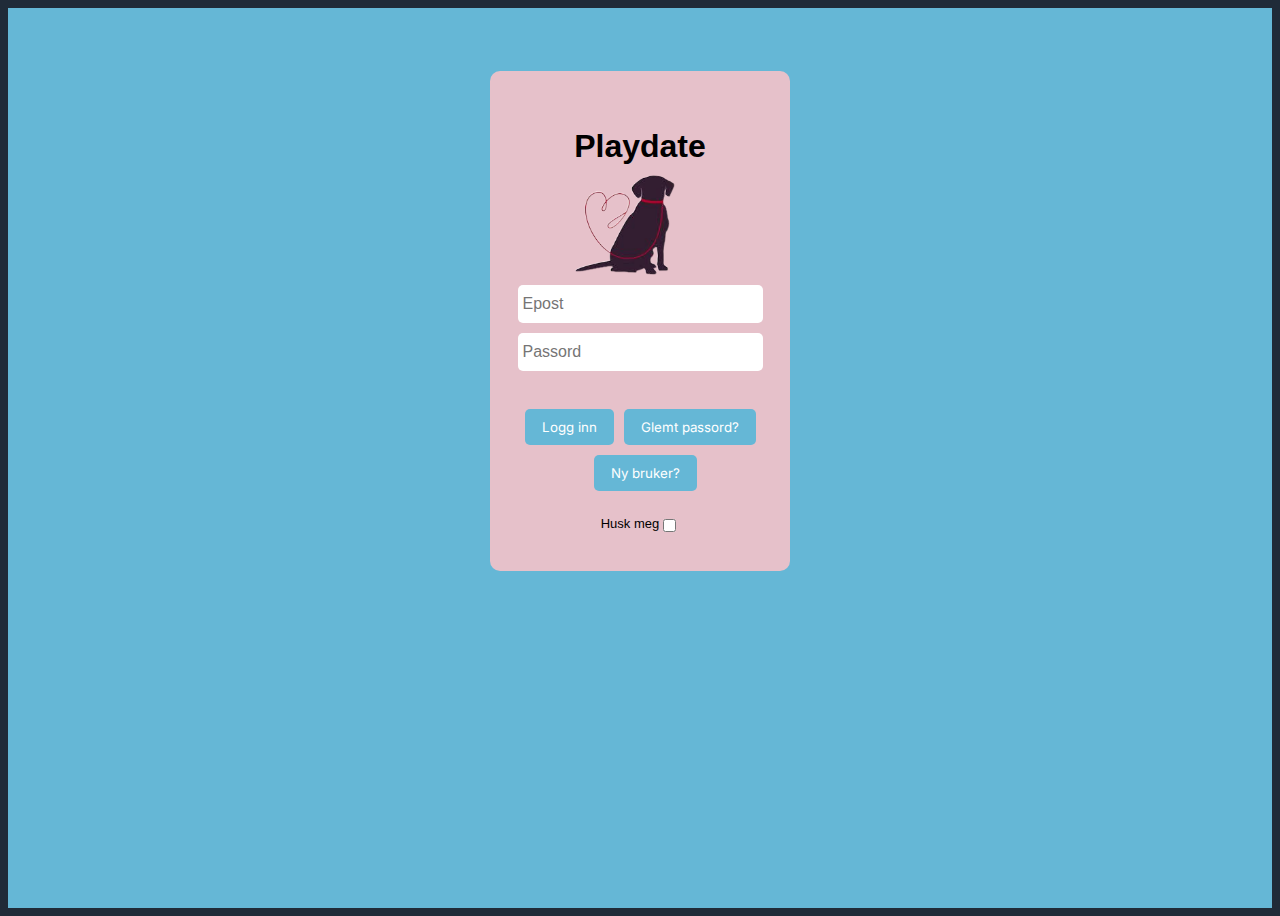
==== commit 1615183a: "CSS" ====
--- a/index.html
+++ b/index.html
@@ -53,7 +53,7 @@
 <!------------------- Inter ----------------------------------------------------------------------------------------------------------------------------->
 <link href="https://fonts.googleapis.com/css?family=Inter" rel="stylesheet" />
 
-<body id="mainBody">
+<body id="mainBody" class="barkmode-background">
     <div id="app"></div>
 </body>
 <script>
--- a/css/main-page.css
+++ b/css/main-page.css
@@ -1,26 +1,43 @@
 /* Blå #65B7D6;, Rosa #e6c1ca;*/
 @media only screen and (min-width: 768px) and (max-width: 2560px) {
+    #mainBody {
+        background-color: rgb(32, 43, 56);
+    }
+
+    #app {
+        background-color: rgb(32, 43, 56);
+    }
+
     #page {
         display: grid;
         width: 100%;
         height: 100%;
         grid-template-areas:
-            "head head"
-            "nav main"
-            "nav main"
+            "head head head"
+            "nav arw main"
+            "nav arw main"
         ;
         grid-template-rows: 8% 1fr 2.56%;
-        grid-template-columns: 10% 90%;
-        background-color: #65B7D6;
+        grid-template-columns: 9% 1% 90%;
+        background-color: rgb(32, 43, 56);
+    }
+
+    #page>article {
+        grid-area: arw;
+        margin-top: 25px;
     }
 
     #page>header {
         grid-area: head;
         display: flex;
         justify-content: space-between;
-        background-color: white;
-        border-bottom: solid 1px black;
-        background-color: #65B7D6;
+        align-items: center;
+        background-color: rgb(65, 173, 255);
+        color: white;
+    }
+
+    #name-header {
+        font-size: 25px;
     }
 
     /* User profile styles */
@@ -44,11 +61,6 @@
         right: 5px;
         width: 150px;
         text-decoration: none;
-    }
-
-    .user-profile-dropdown div {
-        margin-bottom: 10px;
-        cursor: pointer;
     }
 
     /* Settings dropdown */
@@ -67,12 +79,18 @@
         color: white;
         text-decoration: none;
     }
-
+    
     #settings-dropdown a {
         color: white;
         text-decoration: none;
     }
 
+    .user-profile-dropdown div {
+        margin-bottom: 10px;
+        cursor: pointer;
+    }
+
+/*---------------------------------------------------------------------------------------------------------------------------------- */
     #page>nav {
         grid-area: nav;
         height: 100%;
@@ -82,7 +100,7 @@
     #page>main {
         grid: main;
         height: 100%;
-        background-color: #65B7D6;
+        background-color: rgb(32, 43, 56);
     }
 
     #petcategories {
@@ -90,13 +108,11 @@
         display: flex;
         justify-content: center;
         align-items: center;
-        border-bottom: solid 1px black;
-        border-right: solid 1px black;
-        border-left: solid 1px black;
+        background-color: rgb(65, 173, 255);
+        color: white;
         font-size: xx-large;
-        background-color: #e2bec7;
-        color: rgb(0, 0, 0);
         cursor: pointer;
+        border-radius: 5%;
     }
 
     #main-Logo {
@@ -119,7 +135,7 @@
         box-shadow: 1px -1px 40px 5px rgba(0, 0, 0, 0.30);
         -webkit-box-shadow: 1px -1px 40px 5px rgba(0, 0, 0, 0.30);
         -moz-box-shadow: 1px -1px 40px 5px rgba(0, 0, 0, 0.30);
-        background-color: #e6c1ca;
+        background-color: white;
         font-size: large;
         margin-left: 20%;
         margin-top: 7%;
@@ -170,30 +186,59 @@
         color: black;
     }
 
+    #sendChatBtn {
+        background-color: #65B7D6;
+        border: none;
+        color: black;
+        height: 30px;
+        width: 100px;
+        border-radius: 5%;
+    }
+
 }
 
 /* LaPtop-Skjerm */
 @media only screen and (min-width: 768px) and (max-width: 1290px) {
+
+    #mainBody {
+        background-color: rgb(32, 43, 56);
+    }
+
+    #app {
+        background-color: rgb(32, 43, 56);
+    }
+
     #page {
         display: grid;
         width: 100%;
         height: 100%;
         grid-template-areas:
-            "head head"
-            "nav main"
-            "nav main"
+            "head head head"
+            "nav arw main"
+            "nav arw main"
         ;
         grid-template-rows: 8% 1fr 2.56%;
-        grid-template-columns: 10% 90%;
+        grid-template-columns: 9% 1% 90%;
+        background-color: rgb(32, 43, 56);
+
+    }
+
+    #page>article {
+        grid: arw;
+        margin-top: 25px;
+
     }
 
     #page>header {
         grid-area: head;
         display: flex;
         justify-content: space-between;
-        background-color: white;
-        border-bottom: solid 1px black;
-        background-color: #65B7D6;
+        align-items: center;
+        background-color: rgb(65, 173, 255);
+    }
+
+    #name-header {
+        font-size: 25px;
     }
 
     /* User profile styles */
@@ -244,28 +289,34 @@
     #page>nav {
         grid-area: nav;
         height: 70%;
-        background-color: #65B7D6;
+        background-color: rgb(32, 43, 56);
+        margin-top: 26px;
     }
 
     #page>main {
         grid: main;
         height: 100%;
-        background-color: #65B7D6;
+        background-color: rgb(32, 43, 56);
     }
 
     #petcategories {
-        background-color: whitesmoke;
         height: 13.6%;
         display: flex;
         justify-content: center;
         align-items: center;
-        border-bottom: solid 1px black;
-        border-right: solid 1px black;
-        border-left: solid 1px black;
-        background-color: #e6c1ca;
+        background-color: rgb(65, 173, 255);
+        color: white;
         font-size: large;
-        color: black;
         cursor: pointer;
+        border-radius: 5%;
+    }
+
+    #arrow {
+        position: relative;
+        border-top: 43px solid transparent;
+        border-bottom: 43px solid transparent;
+        border-left: 20px solid white;
+        border-radius: 10%;
     }
 
     #main-Logo {
@@ -289,11 +340,14 @@
         -webkit-box-shadow: 1px -1px 40px 5px rgba(0, 0, 0, 0.40);
         -moz-box-shadow: 1px -1px 40px 5px rgba(0, 0, 0, 0.40);
         background-color: #e6c1ca;
+        background-color: rgb(65, 173, 255);
+        background-color: hsl(0, 0%, 96%);
         font-size: small;
         margin-left: 20%;
         margin-top: 7%;
         margin-bottom: 0;
         padding-bottom: 2%;
+        font-family: "Arial";
     }
 
     #fakeusers:nth-last-child(-n+3) {
@@ -318,6 +372,7 @@
         height: 3vw;
         width: 3.1vw;
         border-radius: 50%;
+        margin-top: 10px;
     }
 
     #owner {
@@ -326,16 +381,33 @@
     }
 
     #chatbutton {
+        padding: -3%;
+    }
+
+    #sendChatBtn {
         position: relative;
-        padding: -3%;
+        background-color: #65B7D6;
+        border: none;
+        color: black;
+        height: 30px;
+        width: 100px;
+        border-radius: 5%;
+        font-size: 14px;
+        bottom: 7px;
     }
 
     hr {
         width: 20%;
+        border-color: black;
     }
 
     #users a {
         text-decoration: none;
         color: black;
     }
+
+    .hidden {
+        visibility: hidden;
+
+    }
 }--- a/css/login.css
+++ b/css/login.css
@@ -1,6 +1,6 @@
 /* Blå #65B7D6, Rosa #e6c1ca;*/
 #mainBody {
-    background-color: #65B7D6;
+    background-color: rgb(32, 43, 56);
 }
 
 #loginBody {
